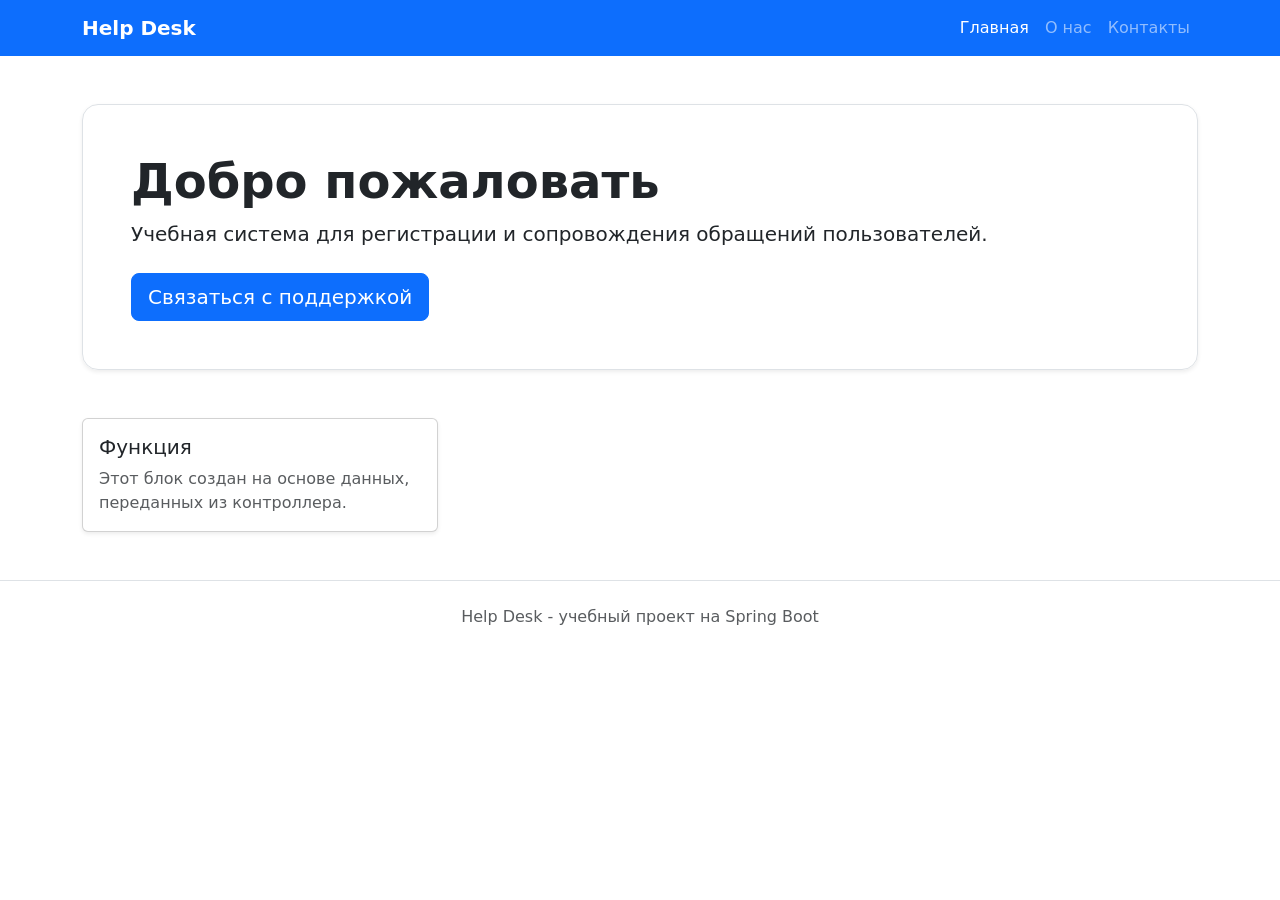
==== src/main/resources/templates/index.html @ 4d0ec3a6 "integrate Thymeleaf and add basic page routing - Модуль 2" ====
<!doctype html>
<html lang="ru" xmlns:th="http://www.thymeleaf.org">
<head>
    <meta charset="UTF-8">
    <meta name="viewport" content="width=device-width, initial-scale=1">
    <title th:text="${pageTitle}">Help Desk</title>
    <link
            href="https://cdn.jsdelivr.net/npm/bootstrap@5.3.8/dist/css/bootstrap.min.css"
            rel="stylesheet">
    <link rel="stylesheet" th:href="@{/css/style.css}">
</head>
<body>
<nav class="navbar navbar-expand-lg navbar-dark bg-primary">
    <div class="container">
        <a class="navbar-brand fw-bold" th:href="@{/}">Help Desk</a>
        <div class="navbar-nav">
            <a class="nav-link active" th:href="@{/}">Главная</a>
            <a class="nav-link" th:href="@{/about}">О нас</a>
            <a class="nav-link" th:href="@{/contacts}">Контакты</a>
        </div>
    </div>
</nav>

<main class="container py-5">
    <section class="hero-card p-5 rounded-4 border shadow-sm">
        <h1 class="display-5 fw-bold" th:text="${welcomeMessage}">
            Добро пожаловать
        </h1>
        <p class="lead mb-4">
            Учебная система для регистрации и сопровождения обращений пользователей.
        </p>
        <a class="btn btn-primary btn-lg" th:href="@{/contacts}">
            Связаться с поддержкой
        </a>
    </section>

    <section class="row g-4 mt-4">
        <div class="col-md-4" th:each="feature : ${features}">
            <div class="card h-100 shadow-sm">
                <div class="card-body">
                    <h2 class="h5" th:text="${feature}">Функция</h2>
                    <p class="card-text text-muted">
                        Этот блок создан на основе данных, переданных из контроллера.
                    </p>
                </div>
            </div>
        </div>
    </section>
</main>

<footer class="footer py-4 border-top">
    <div class="container text-center text-muted">
        Help Desk - учебный проект на Spring Boot
    </div>
</footer>

<script
        src="https://cdn.jsdelivr.net/npm/bootstrap@5.3.8/dist/js/bootstrap.bundle.min.js">
</script>
</body>
</html>
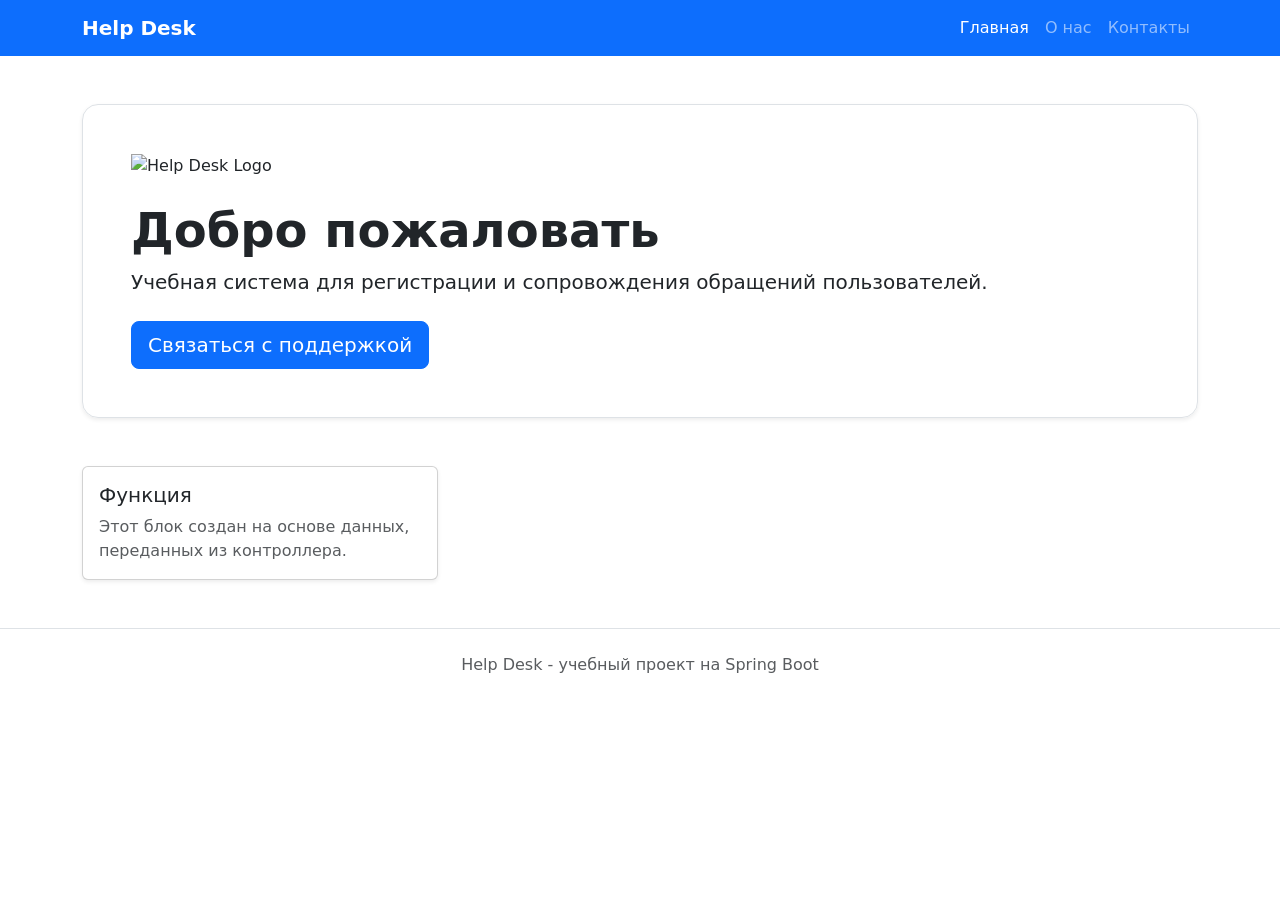
==== commit c98f3840: "add request guide to contacts and logo to home page - Модуль 2, доп. задание" ====
--- a/src/main/resources/templates/index.html
+++ b/src/main/resources/templates/index.html
@@ -23,6 +23,9 @@
 
 <main class="container py-5">
     <section class="hero-card p-5 rounded-4 border shadow-sm">
+        <div class="mb-4">
+            <img th:src="@{/images/logo.png}" alt="Help Desk Logo" style="max-height: 100px; width: auto;">
+        </div>
         <h1 class="display-5 fw-bold" th:text="${welcomeMessage}">
             Добро пожаловать
         </h1>
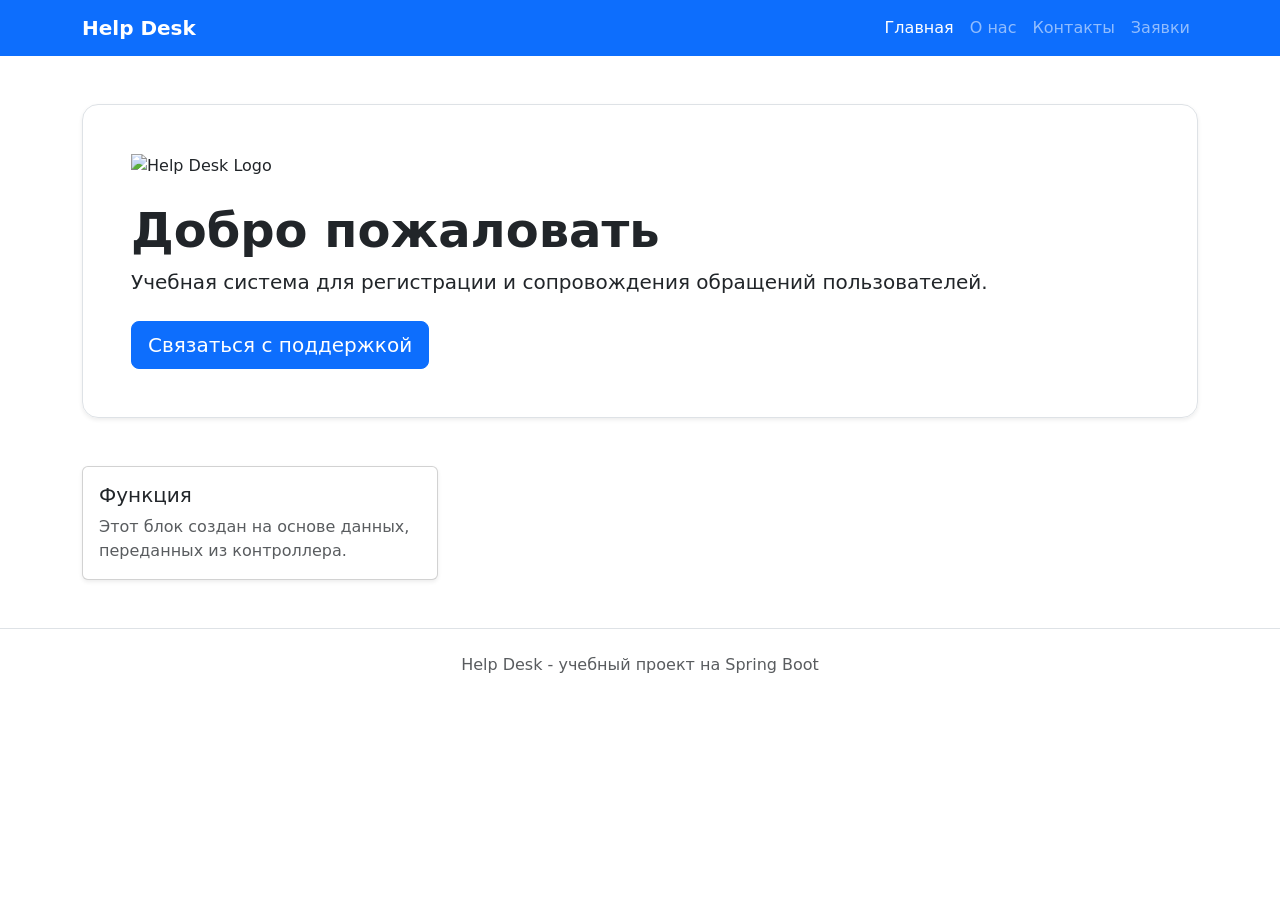
==== commit 7fae2950: "Add Ticket entity and H2 database - Модуль 3" ====
--- a/src/main/resources/templates/index.html
+++ b/src/main/resources/templates/index.html
@@ -17,6 +17,7 @@
             <a class="nav-link active" th:href="@{/}">Главная</a>
             <a class="nav-link" th:href="@{/about}">О нас</a>
             <a class="nav-link" th:href="@{/contacts}">Контакты</a>
+            <a class="nav-link" href="/tickets">Заявки</a>
         </div>
     </div>
 </nav>
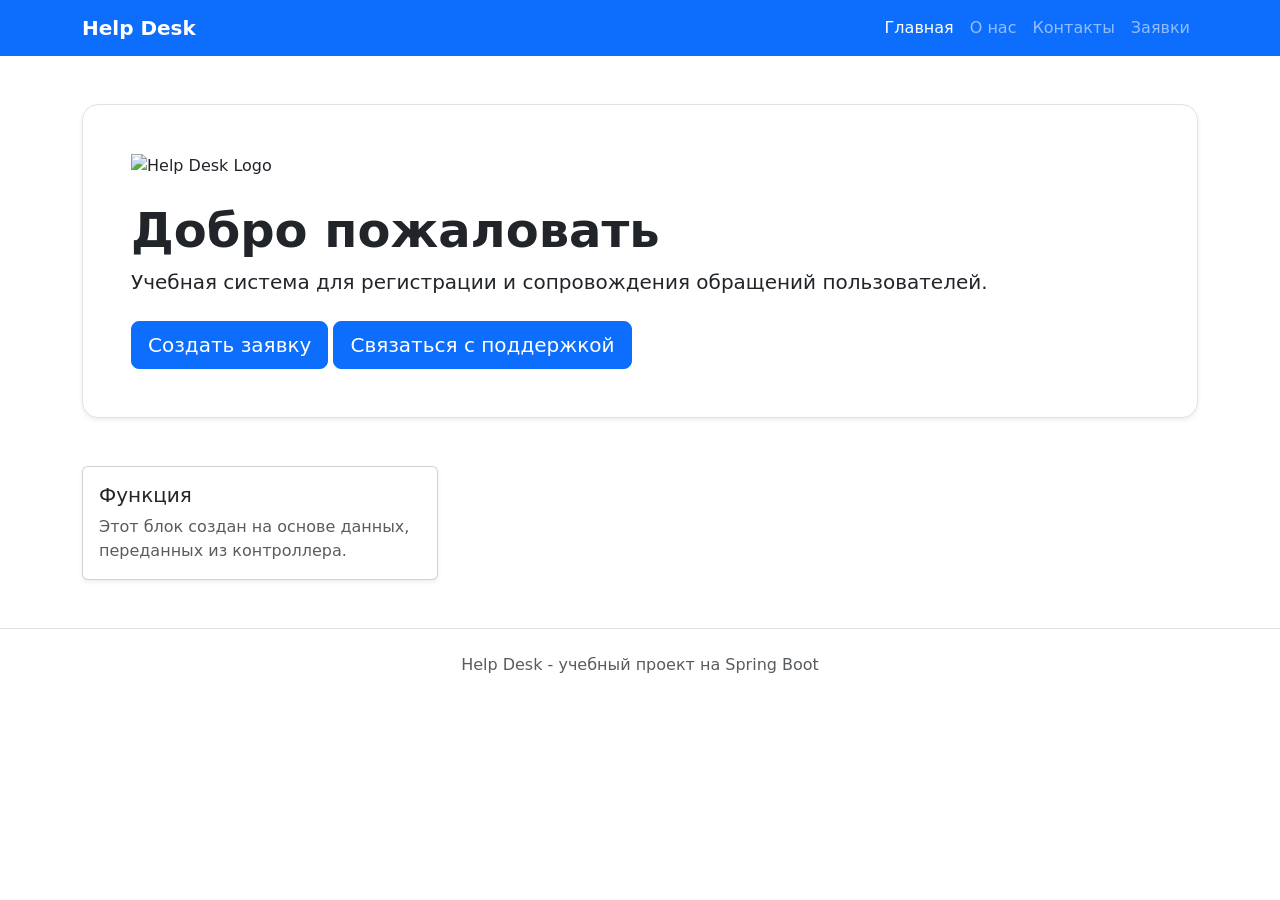
==== commit c0355c45: "Add ticket creation form and service layer - Модуль 4" ====
--- a/src/main/resources/templates/index.html
+++ b/src/main/resources/templates/index.html
@@ -33,6 +33,9 @@
         <p class="lead mb-4">
             Учебная система для регистрации и сопровождения обращений пользователей.
         </p>
+        <a th:href="@{/tickets/new}" class="btn btn-primary btn-lg">
+            Создать заявку
+        </a>
         <a class="btn btn-primary btn-lg" th:href="@{/contacts}">
             Связаться с поддержкой
         </a>
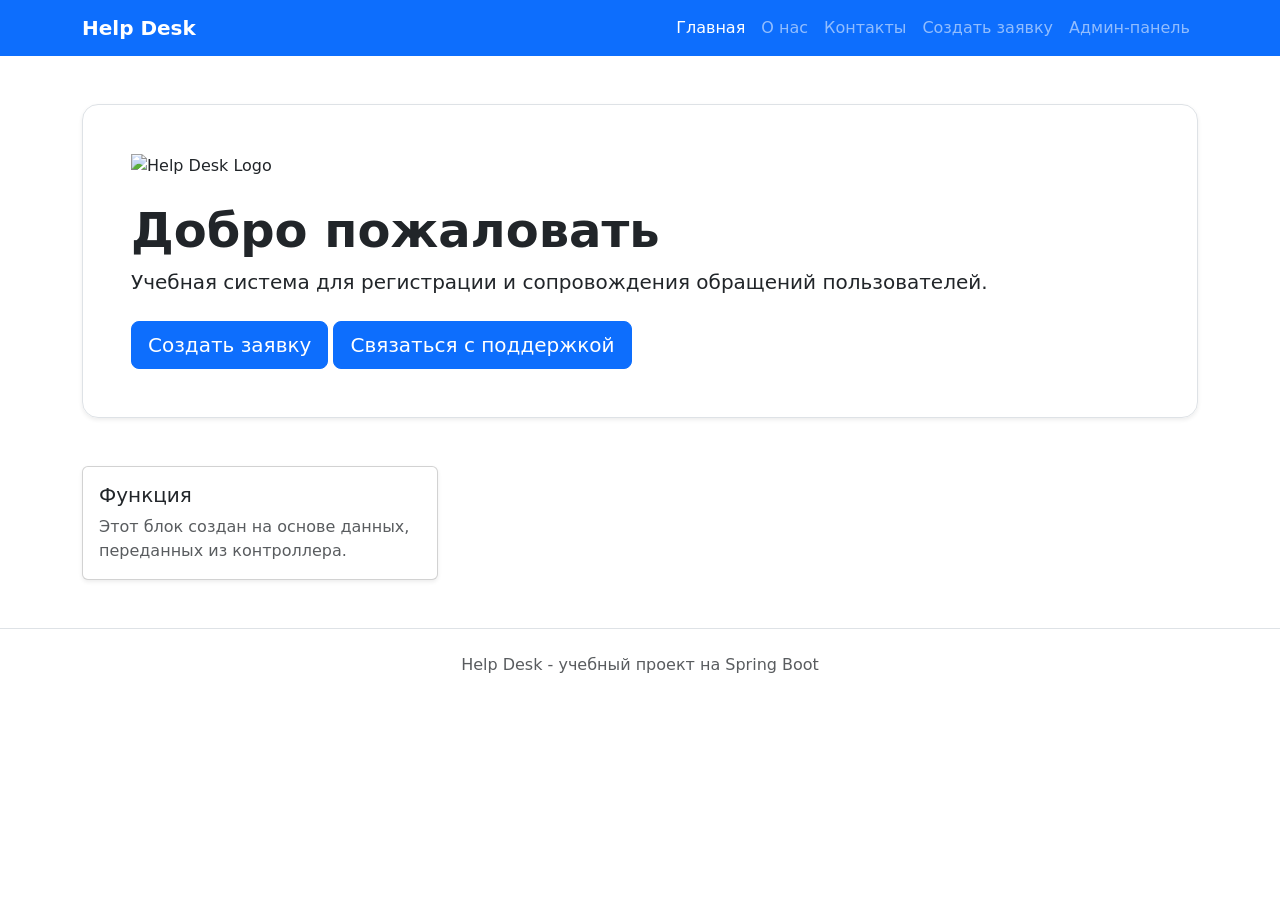
==== commit 188fce22: "Add Spring Security admin area - Модуль 5" ====
--- a/src/main/resources/templates/index.html
+++ b/src/main/resources/templates/index.html
@@ -17,52 +17,54 @@
             <a class="nav-link active" th:href="@{/}">Главная</a>
             <a class="nav-link" th:href="@{/about}">О нас</a>
             <a class="nav-link" th:href="@{/contacts}">Контакты</a>
-            <a class="nav-link" href="/tickets">Заявки</a>
-        </div>
-    </div>
-</nav>
+<!--            <a class="nav-link" href="/tickets">Заявки</a> -->
+                        <a class="nav-link" th:href="@{/tickets/new}">Создать заявку</a>
+                        <a class="nav-link" th:href="@{/admin/tickets}">Админ-панель</a>
+                    </div>
+                </div>
+            </nav>
 
-<main class="container py-5">
-    <section class="hero-card p-5 rounded-4 border shadow-sm">
-        <div class="mb-4">
-            <img th:src="@{/images/logo.png}" alt="Help Desk Logo" style="max-height: 100px; width: auto;">
-        </div>
-        <h1 class="display-5 fw-bold" th:text="${welcomeMessage}">
-            Добро пожаловать
-        </h1>
-        <p class="lead mb-4">
-            Учебная система для регистрации и сопровождения обращений пользователей.
-        </p>
-        <a th:href="@{/tickets/new}" class="btn btn-primary btn-lg">
-            Создать заявку
-        </a>
-        <a class="btn btn-primary btn-lg" th:href="@{/contacts}">
-            Связаться с поддержкой
-        </a>
-    </section>
+            <main class="container py-5">
+                <section class="hero-card p-5 rounded-4 border shadow-sm">
+                    <div class="mb-4">
+                        <img th:src="@{/images/logo.png}" alt="Help Desk Logo" style="max-height: 100px; width: auto;">
+                    </div>
+                    <h1 class="display-5 fw-bold" th:text="${welcomeMessage}">
+                        Добро пожаловать
+                    </h1>
+                    <p class="lead mb-4">
+                        Учебная система для регистрации и сопровождения обращений пользователей.
+                    </p>
+                    <a th:href="@{/tickets/new}" class="btn btn-primary btn-lg">
+                        Создать заявку
+                    </a>
+                    <a class="btn btn-primary btn-lg" th:href="@{/contacts}">
+                        Связаться с поддержкой
+                    </a>
+                </section>
 
-    <section class="row g-4 mt-4">
-        <div class="col-md-4" th:each="feature : ${features}">
-            <div class="card h-100 shadow-sm">
-                <div class="card-body">
-                    <h2 class="h5" th:text="${feature}">Функция</h2>
-                    <p class="card-text text-muted">
-                        Этот блок создан на основе данных, переданных из контроллера.
-                    </p>
+                <section class="row g-4 mt-4">
+                    <div class="col-md-4" th:each="feature : ${features}">
+                        <div class="card h-100 shadow-sm">
+                            <div class="card-body">
+                                <h2 class="h5" th:text="${feature}">Функция</h2>
+                                <p class="card-text text-muted">
+                                    Этот блок создан на основе данных, переданных из контроллера.
+                                </p>
+                            </div>
+                        </div>
+                    </div>
+                </section>
+            </main>
+
+            <footer class="footer py-4 border-top">
+                <div class="container text-center text-muted">
+                    Help Desk - учебный проект на Spring Boot
                 </div>
-            </div>
-        </div>
-    </section>
-</main>
+            </footer>
 
-<footer class="footer py-4 border-top">
-    <div class="container text-center text-muted">
-        Help Desk - учебный проект на Spring Boot
-    </div>
-</footer>
-
-<script
-        src="https://cdn.jsdelivr.net/npm/bootstrap@5.3.8/dist/js/bootstrap.bundle.min.js">
-</script>
-</body>
-</html>+            <script
+                    src="https://cdn.jsdelivr.net/npm/bootstrap@5.3.8/dist/js/bootstrap.bundle.min.js">
+            </script>
+            </body>
+            </html>
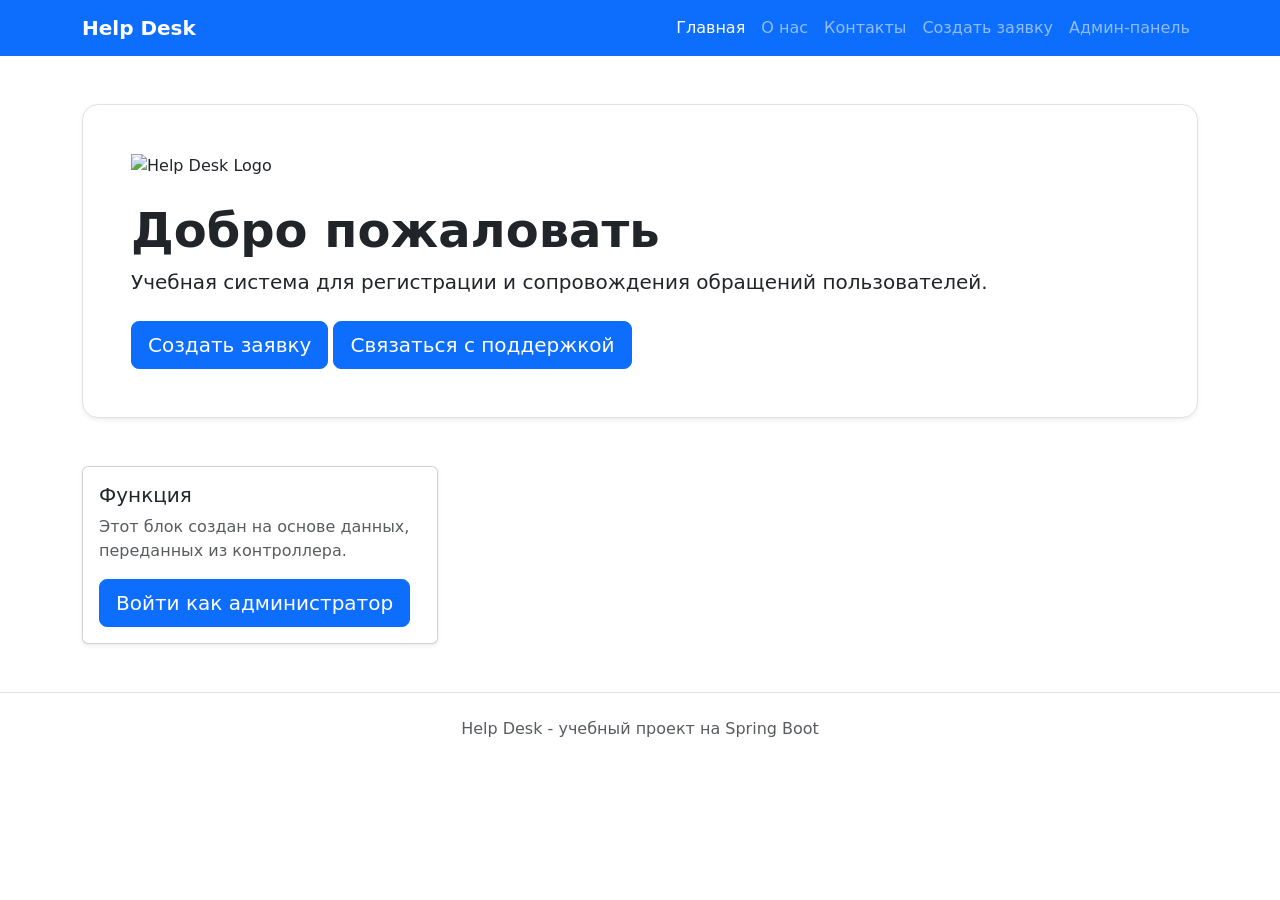
==== commit 0f1d1bbe: "Add "403 error" page and improve design - Модуль 5, доп. задание" ====
--- a/src/main/resources/templates/index.html
+++ b/src/main/resources/templates/index.html
@@ -48,9 +48,15 @@
                         <div class="card h-100 shadow-sm">
                             <div class="card-body">
                                 <h2 class="h5" th:text="${feature}">Функция</h2>
-                                <p class="card-text text-muted">
+                                <p class="card-text text-muted"
+                                   th:if="${feature != 'Администратор'}">
                                     Этот блок создан на основе данных, переданных из контроллера.
                                 </p>
+                                <a class="btn btn-primary btn-lg"
+                                   th:if="${feature == 'Администратор'}"
+                                   th:href="@{/login}">
+                                    Войти как администратор
+                                </a>
                             </div>
                         </div>
                     </div>
